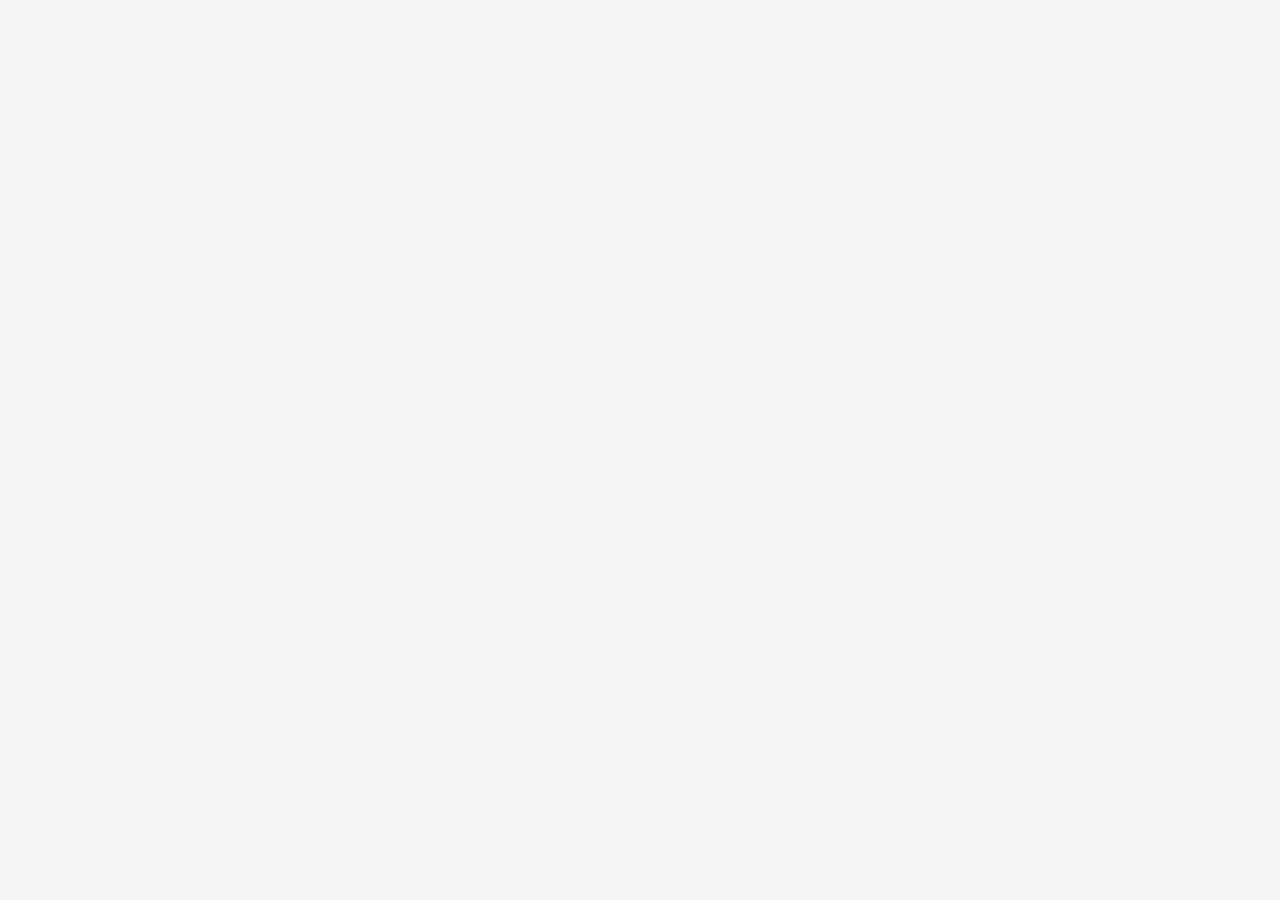
==== html/index.html @ c19f77f9 "declaracion estructura html del index" ====
<!DOCTYPE html>
<html lang="es">
    <head>
        <meta charset="UTF-8">
        <meta http-equiv="X-UA-Compatible" content="IE=edge">
        <meta name="viewport" content="width=device-width, initial-scale=1.0">    
        <link rel="preconnect" href="https://fonts.googleapis.com">
        <link rel="preconnect" href="https://fonts.gstatic.com" crossorigin>
        <link href="https://fonts.googleapis.com/css2?family=Inter:wght@400;700&display=swap" rel="stylesheet">
        <title>Concha y Toro</title>
        <link rel="stylesheet" href="../css/reset.css">
        <link rel="stylesheet" href="../css/style_home.css">
    </head>
    <body>
        
    </body>
</html>
---- css/style_home.css ----
body{
    display: flex;
    min-width: 100vw;
    min-height: 100vh;
    background: #F5F5F5;
    font-family: 'Inter', sans-serif;
}

.sidebar{
    width: 15%;
    display: flex;
    flex-direction: column;    
    background: #3B4856;
}

h1{
    width: 100%;
    height: 20%;
    display: flex;
    justify-content: center;
    margin: 5% 0 15% 0;
    border-bottom: 1px solid #FFFFFF;
    /* background: red;     */
}

h1 img{
    max-width: 80%;
    height: 90%;
}

nav{
    width: 100%;
    height: 80%;    
     
}

.menu{
    width: 80%;
    height: 50%;
    margin-left: auto;
    margin-right: auto;
    display: flex;
    flex-direction: column;
    justify-content: space-between;
    /* background: green; */
       
}

.menu__item{
    width: 100%;
    height: 20%;
    display: flex;
    align-items: center;
}

.menu__item a{
    display: flex;
    align-items: center;
    width: 90%;
    height: 100%;
    padding-left: 10%;
    text-decoration: none;
    color: #FFFFFF;
    font-size: 18px;
    border-radius: 12px;
    border: 1px solid #FFFFFF;
    transition: all 0.3s ease;
}
.menu__item a:hover{
    color: #3B4856;
    background: #FFFFFF;    
    transform: scale(1.1,1.1);
}

/*======================================================================*/
.box{
    width: 85%;
    display: flex;
    flex-direction: column;
}
/*======================================================================*/
header{
    width: 100%;
    height: 10%;
    background: #2980B9;
    
}

.profile{
    width: 95%;
    height: 100%;
    margin-left: auto;
    margin-right: auto;
    display: flex;
    align-items: center;
    justify-content: space-between;
}

.profile__img{
    height: 35px;
}

.profile__name{
    display: flex;
    align-items: center;
    gap: 10px;
    flex-grow: 1;
    color: #FFFFFF;
    
}

.profile__logout{
    color: #FFFFFF;
    text-decoration: none;
}
/*======================================================================*/
main{
    width: 100%;
    height: 82%;
    display: flex;
    justify-content: center;
    align-items: center;
}

.container{
    width: 95%;
    height: 95%;
    display: flex;
    flex-direction: column;
    justify-content: space-evenly;
    align-items: center;
    box-shadow: 0px 1px 3px 0px rgba(0, 0, 0, 0.3);
    background: #FFFFFF;
}

.container img{
    width: auto;
    max-width: 90%;
    height: 40%;
}

.container p{
    width: 95%;
    text-align: center;
    font-size: 24px;
}

/*======================================================================*/
footer{
    width: 100%;
    height: 8%;
    display: flex;
    justify-content: center;
    align-items: center;
    background: #FFFFFF;
}

footer p{
    color: #343A40;
    font-size: 12px;    
}
/*======================================================================*/
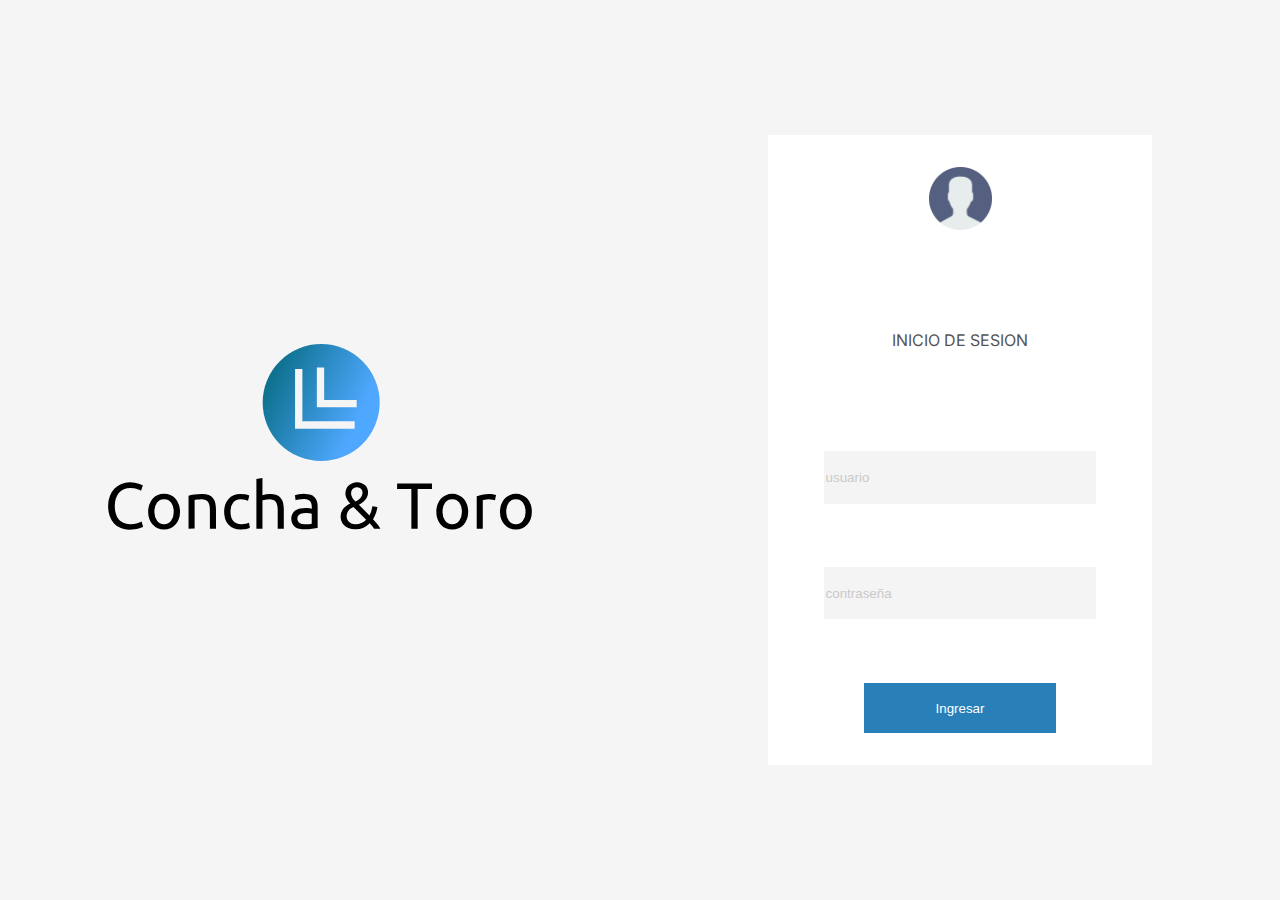
==== commit 0e83f4d8: "asignación estilos al index" ====
--- a/html/index.html
+++ b/html/index.html
@@ -9,9 +9,20 @@
         <link href="https://fonts.googleapis.com/css2?family=Inter:wght@400;700&display=swap" rel="stylesheet">
         <title>Concha y Toro</title>
         <link rel="stylesheet" href="../css/reset.css">
-        <link rel="stylesheet" href="../css/style_home.css">
+        <link rel="stylesheet" href="../css/style_index.css">
     </head>
     <body>
-        
+        <div class="container_logo">
+            <img src="../imagenes/logo.svg" alt="">
+        </div>
+        <div class="container_form">
+            <form class="container_data">
+                    <img class="user_img" src="../imagenes/user.png" alt="">
+                    <h1>INICIO DE SESION</h1>
+                    <input type="text" id="user_id" placeholder="usuario">
+                    <input type="password" id="user_password" placeholder="contraseña">
+                    <button type="button" id="button" onclick="Ingresar()"  >Ingresar</button>
+            </form>
+        </div>
     </body>
 </html>--- a/css/style_index.css
+++ b/css/style_index.css
@@ -0,0 +1,70 @@
+body{
+    min-width: 100vw;
+    min-height: 100vh;
+    background: #f5f5f5;
+    display: flex;
+    font-family: 'Inter', sans-serif;
+}
+
+.container_logo, .container_form{
+    width: 50%;
+    display: flex;
+    justify-content: center;
+    align-items: center;
+}
+
+.container_data{
+    background: white;
+    width: 60%;
+    height: 70%;
+    display: flex;
+    flex-direction: column;
+    justify-content: space-around;
+    align-items: center;
+}
+
+.user_img{
+    width: auto;
+    height: 10%;
+}
+
+h1{
+    width: 70%;
+    height: 15%;
+    /*background: chartreuse;*/
+    display: flex;
+    justify-content: center;
+    align-items: center;
+    color: #555454;
+}
+
+#user_id{
+    width: 70%;
+    height: 8%;
+    background: #f4f4f4;
+    border: none;
+}
+
+#user_id::placeholder{
+    color: #c9c9c9;
+
+}
+
+#user_password{
+    width: 70%;
+    height: 8%;
+    background: #f4f4f4;
+    border: none;
+}
+
+#user_password::placeholder{
+    color: #c9c9c9;
+}
+
+#button{
+    color: white;
+    width: 50%;
+    height: 8%;
+    border: none;
+    background-color: #2980B9;
+}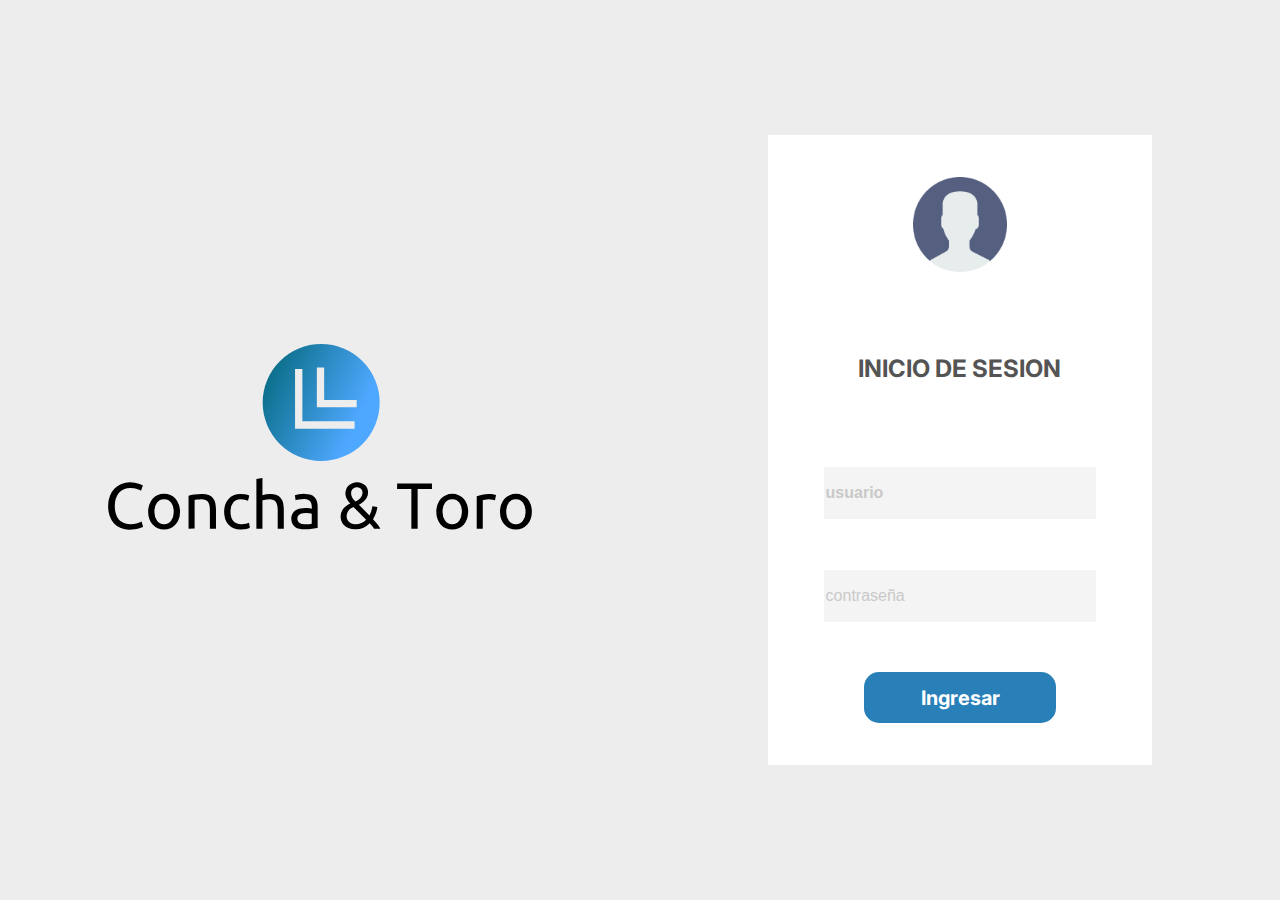
==== commit 718010c8: "Adecuacion de cajas en en vista datos, ajuste de ventanas" ====
--- a/html/index.html
+++ b/html/index.html
@@ -17,11 +17,11 @@
         </div>
         <div class="container_form">
             <form class="container_data">
-                    <img class="user_img" src="../imagenes/user.png" alt="">
-                    <h1>INICIO DE SESION</h1>
-                    <input type="text" id="user_id" placeholder="usuario">
-                    <input type="password" id="user_password" placeholder="contraseña">
-                    <button type="button" id="button" onclick="Ingresar()"  >Ingresar</button>
+                <img class="user_img" src="../imagenes/user.png" alt="">
+                <h1>INICIO DE SESION</h1>
+                <input type="text" id="user_id" placeholder="usuario">
+                <input type="password" id="user_password" placeholder="contraseña">
+                <a type="button" id="button" href="home.html">Ingresar</a>
             </form>
         </div>
     </body>
--- a/css/style_index.css
+++ b/css/style_index.css
@@ -1,7 +1,7 @@
 body{
     min-width: 100vw;
     min-height: 100vh;
-    background: #f5f5f5;
+    background: #ededed;
     display: flex;
     font-family: 'Inter', sans-serif;
 }
@@ -19,13 +19,14 @@
     height: 70%;
     display: flex;
     flex-direction: column;
-    justify-content: space-around;
+    justify-content: center;
+    gap: 8%;
     align-items: center;
 }
 
 .user_img{
     width: auto;
-    height: 10%;
+    height: 15%;
 }
 
 h1{
@@ -36,6 +37,8 @@
     justify-content: center;
     align-items: center;
     color: #555454;
+    font-size: 24px;
+    font-weight: bold;
 }
 
 #user_id{
@@ -43,10 +46,13 @@
     height: 8%;
     background: #f4f4f4;
     border: none;
+    font-size: 16px;
 }
 
 #user_id::placeholder{
     color: #c9c9c9;
+    font-weight: bold;
+    
 
 }
 
@@ -55,6 +61,7 @@
     height: 8%;
     background: #f4f4f4;
     border: none;
+    font-size: 16px;
 }
 
 #user_password::placeholder{
@@ -65,6 +72,13 @@
     color: white;
     width: 50%;
     height: 8%;
+    display: flex;
+    justify-content: center;
+    align-items: center;
+    font-weight: bold;
+    font-size: 20px;
     border: none;
+    border-radius: 15px;
+    text-decoration: none;
     background-color: #2980B9;
 }